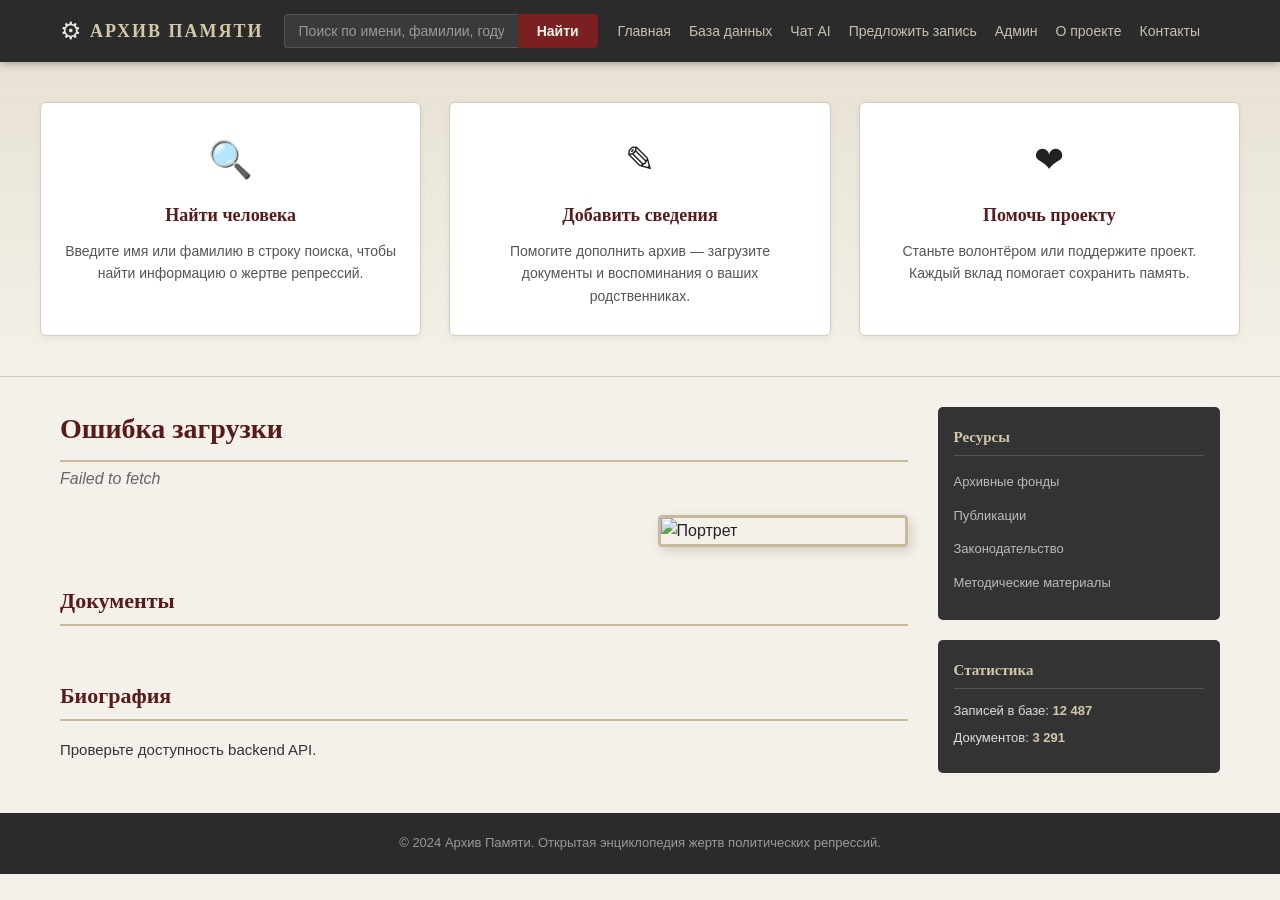
==== front/index.html @ 4bc0eaa8 "ADMIN" ====
<!DOCTYPE html>
<html lang="ru">
<head>
  <meta charset="UTF-8">
  <meta name="viewport" content="width=device-width, initial-scale=1.0">
  <title>Архив памяти — База данных жертв политических репрессий</title>
  <meta name="description" content="Открытая энциклопедия жертв политических репрессий. Поиск, биографии, документы.">
  <link rel="stylesheet" href="style.css">
  <link rel="icon" type="image/x-icon" href="images/iconic_biber.png">
</head>
<body>

  <!-- HEADER -->
  <header class="site-header">
    <div class="header-inner">
      <div class="logo">
        <span class="logo-icon">&#9881;</span>
        <span class="logo-text">АРХИВ ПАМЯТИ</span>
      </div>
      <div class="search-bar">
        <input type="text" placeholder="Поиск по имени, фамилии, году..." id="searchInput">
        <button type="button" id="searchBtn">Найти</button>
      </div>
      <nav class="header-nav">
        <a href="index.html">Главная</a>
        <a href="list.html">База данных</a>
        <a href="chat.html">Чат AI</a>
        <a href="suggestions.html">Предложить запись</a>
        <a href="admin.html">Админ</a>
        <a href="about.html">О проекте</a>
        <a href="contacts.html">Контакты</a>
      </nav>
      <div id="authContainer"></div>
    </div>
  </header>

  <!-- HERO / INTRO -->
  <section class="hero">
    <div class="hero-inner">
      <div class="hero-card">
        <div class="hero-card-icon">&#128269;</div>
        <h3>Найти человека</h3>
        <p>Введите имя или фамилию в строку поиска, чтобы найти информацию о жертве репрессий.</p>
      </div>
      <div class="hero-card">
        <div class="hero-card-icon">&#9998;</div>
        <h3>Добавить сведения</h3>
        <p>Помогите дополнить архив — загрузите документы и воспоминания о ваших родственниках.</p>
      </div>
      <div class="hero-card">
        <div class="hero-card-icon">&#10084;</div>
        <h3>Помочь проекту</h3>
        <p>Станьте волонтёром или поддержите проект. Каждый вклад помогает сохранить память.</p>
      </div>
    </div>
  </section>

  <!-- MAIN CONTENT -->
  <div class="main-wrapper">
    <main class="content">

      <!-- Profile Section -->
      <section class="profile-section">
        <h1 id="personName" class="person-name">Загрузка...</h1>
        <p id="personYears" class="person-years"></p>

        <div class="profile-layout">
          <div class="profile-meta">
            <table id="metaTable">
              <tbody></tbody>
            </table>
          </div>
          <div class="profile-photo">
            <img id="personPhoto" src="" alt="Портрет">
          </div>
        </div>
      </section>

      <!-- Documents Gallery -->
      <section class="documents-section">
        <h2>Документы</h2>
        <div id="documentsGrid" class="documents-grid"></div>
      </section>

      <!-- Biography Section -->
      <section class="biography-section">
        <h2>Биография</h2>
        <div id="biographyText" class="biography-text"></div>
      </section>

    </main>

    <!-- SIDEBAR -->
    <aside class="sidebar">
      <div class="sidebar-box">
        <h4>Ресурсы</h4>
        <ul>
          <li><a href="#">Архивные фонды</a></li>
          <li><a href="#">Публикации</a></li>
          <li><a href="#">Законодательство</a></li>
          <li><a href="#">Методические материалы</a></li>
        </ul>
      </div>
      <div class="sidebar-box">
        <h4>Статистика</h4>
        <p class="sidebar-stat">Записей в базе: <strong>12 487</strong></p>
        <p class="sidebar-stat">Документов: <strong>3 291</strong></p>
      </div>
    </aside>
  </div>

  <!-- FOOTER -->
  <footer class="site-footer">
    <p>&copy; 2024 Архив Памяти. Открытая энциклопедия жертв политических репрессий.</p>
  </footer>

  <script src="script.js"></script>
</body>
</html>
---- front/style.css ----
/* ===== RESET & BASE ===== */
*, *::before, *::after {
  margin: 0;
  padding: 0;
  box-sizing: border-box;
}

body {
  font-family: Arial, Helvetica, sans-serif;
  background-color: #f4f1ea;
  color: #222;
  line-height: 1.6;
}

a {
  color: #7a2020;
  text-decoration: none;
  transition: color 0.2s;
}
a:hover {
  color: #a03030;
  text-decoration: underline;
}

h1, h2, h3, h4 {
  font-family: Georgia, 'Times New Roman', serif;
  color: #5a1a1a;
}

img {
  max-width: 100%;
  display: block;
}

/* ===== HEADER ===== */
.site-header {
  background-color: #2b2b2b;
  color: #e8e4dc;
  padding: 0;
  position: sticky;
  top: 0;
  z-index: 100;
  box-shadow: 0 2px 8px rgba(0,0,0,0.3);
}

.header-inner {
  max-width: 1200px;
  margin: 0 auto;
  display: flex;
  align-items: center;
  justify-content: space-between;
  padding: 12px 20px;
  gap: 20px;
}

.logo {
  display: flex;
  align-items: center;
  gap: 8px;
  flex-shrink: 0;
}

.logo-icon {
  font-size: 24px;
}

.logo-text {
  font-family: Georgia, serif;
  font-size: 18px;
  font-weight: bold;
  letter-spacing: 2px;
  color: #d4c8a8;
}

.search-bar {
  flex: 1;
  max-width: 420px;
  display: flex;
}

.search-bar input {
  flex: 1;
  padding: 8px 14px;
  border: 1px solid #555;
  border-right: none;
  border-radius: 4px 0 0 4px;
  background: #3a3a3a;
  color: #e8e4dc;
  font-size: 14px;
  outline: none;
  transition: border-color 0.2s;
}

.search-bar input::placeholder {
  color: #999;
}

.search-bar input:focus {
  border-color: #7a2020;
}

.search-bar button {
  padding: 8px 18px;
  background: #7a2020;
  color: #f4f1ea;
  border: 1px solid #7a2020;
  border-radius: 0 4px 4px 0;
  cursor: pointer;
  font-size: 14px;
  font-weight: bold;
  transition: background 0.2s;
}

.search-bar button:hover {
  background: #5a1515;
}

.header-nav {
  display: flex;
  gap: 18px;
  flex-shrink: 0;
}

.header-nav a {
  color: #c8c0b0;
  font-size: 14px;
  transition: color 0.2s;
}

.header-nav a:hover {
  color: #fff;
  text-decoration: none;
}

.header-nav a.nav-active {
  color: #fff;
  border-bottom: 2px solid #d4c8a8;
  padding-bottom: 2px;
}

/* ===== HERO ===== */
.hero {
  background: linear-gradient(180deg, #e8e2d4 0%, #f4f1ea 100%);
  border-bottom: 1px solid #d5cdba;
  padding: 40px 20px;
}

.hero-inner {
  max-width: 1200px;
  margin: 0 auto;
  display: grid;
  grid-template-columns: repeat(3, 1fr);
  gap: 28px;
}

.hero-card {
  background: #fff;
  border: 1px solid #d5cdba;
  border-radius: 6px;
  padding: 28px 24px;
  text-align: center;
  box-shadow: 0 2px 6px rgba(0,0,0,0.06);
  transition: transform 0.2s, box-shadow 0.2s;
}

.hero-card:hover {
  transform: translateY(-3px);
  box-shadow: 0 6px 16px rgba(0,0,0,0.1);
}

.hero-card-icon {
  font-size: 36px;
  margin-bottom: 12px;
}

.hero-card h3 {
  margin-bottom: 10px;
  font-size: 18px;
}

.hero-card p {
  font-size: 14px;
  color: #555;
}

/* ===== MAIN WRAPPER ===== */
.main-wrapper {
  max-width: 1200px;
  margin: 30px auto;
  padding: 0 20px;
  display: grid;
  grid-template-columns: 3fr 1fr;
  gap: 30px;
}

/* ===== CONTENT ===== */
.content {
  min-width: 0;
}

/* Profile */
.person-name {
  font-size: 28px;
  margin-bottom: 4px;
  color: #5a1a1a;
  border-bottom: 2px solid #c8b99a;
  padding-bottom: 8px;
}

.person-years {
  font-size: 16px;
  color: #666;
  margin-bottom: 24px;
  font-style: italic;
}

.profile-layout {
  display: flex;
  gap: 30px;
  margin-bottom: 36px;
}

.profile-meta {
  flex: 1;
}

.profile-meta table {
  width: 100%;
  border-collapse: collapse;
}

.profile-meta td {
  padding: 7px 10px;
  border-bottom: 1px solid #ddd5c5;
  font-size: 14px;
  vertical-align: top;
}

.profile-meta td:first-child {
  font-weight: bold;
  color: #444;
  width: 45%;
  white-space: nowrap;
}

.profile-photo {
  flex-shrink: 0;
}

.profile-photo img {
  width: 250px;
  height: auto;
  border: 3px solid #c8b99a;
  border-radius: 4px;
  box-shadow: 3px 4px 12px rgba(0,0,0,0.15);
}

/* Documents */
.documents-section {
  margin-bottom: 36px;
}

.documents-section h2 {
  font-size: 22px;
  margin-bottom: 16px;
  border-bottom: 2px solid #c8b99a;
  padding-bottom: 6px;
}

.documents-grid {
  display: grid;
  grid-template-columns: repeat(auto-fill, minmax(110px, 1fr));
  gap: 14px;
}

.doc-thumb {
  border: 2px solid #c8b99a;
  border-radius: 3px;
  overflow: hidden;
  box-shadow: 2px 3px 8px rgba(0,0,0,0.1);
  cursor: pointer;
  transition: transform 0.2s, box-shadow 0.2s;
}

.doc-thumb:hover {
  transform: scale(1.05);
  box-shadow: 3px 5px 14px rgba(0,0,0,0.18);
}

.doc-thumb img {
  width: 100%;
  height: auto;
  display: block;
}

/* Biography */
.biography-section h2 {
  font-size: 22px;
  margin-bottom: 16px;
  border-bottom: 2px solid #c8b99a;
  padding-bottom: 6px;
}

.biography-text {
  font-size: 15px;
  line-height: 1.75;
  color: #333;
}

.biography-text p {
  margin-bottom: 14px;
  text-indent: 24px;
}

/* ===== SIDEBAR ===== */
.sidebar {
  display: flex;
  flex-direction: column;
  gap: 20px;
}

.sidebar-box {
  background: #333;
  color: #ddd;
  border-radius: 5px;
  padding: 18px 16px;
}

.sidebar-box h4 {
  color: #d4c8a8;
  font-size: 15px;
  margin-bottom: 12px;
  border-bottom: 1px solid #555;
  padding-bottom: 6px;
}

.sidebar-box ul {
  list-style: none;
}

.sidebar-box ul li {
  margin-bottom: 8px;
}

.sidebar-box ul li a {
  color: #bbb;
  font-size: 13px;
  transition: color 0.2s;
}

.sidebar-box ul li a:hover {
  color: #fff;
}

.sidebar-stat {
  font-size: 13px;
  margin-bottom: 6px;
}

.sidebar-stat strong {
  color: #d4c8a8;
}

/* ===== FORMS / PANELS ===== */
.admin-panel {
  background: #fff;
  border: 1px solid #ddd5c5;
  border-radius: 6px;
  padding: 16px;
  margin-bottom: 16px;
}

.admin-panel h3 {
  margin-bottom: 10px;
}

.admin-form-grid {
  display: grid;
  grid-template-columns: repeat(auto-fit, minmax(180px, 1fr));
  gap: 10px;
}

.admin-form-grid input,
.admin-form-grid select,
.admin-panel textarea {
  width: 100%;
  padding: 8px 10px;
  border: 1px solid #c8b99a;
  border-radius: 4px;
  font-size: 14px;
}

.admin-actions {
  display: flex;
  gap: 8px;
  flex-wrap: wrap;
  margin-top: 10px;
}

.admin-actions button,
.admin-actions select {
  padding: 8px 10px;
  border: 1px solid #5a1a1a;
  background: #7a2020;
  color: #f4f1ea;
  border-radius: 4px;
  cursor: pointer;
}

.admin-actions select {
  background: #fff;
  color: #333;
  border-color: #c8b99a;
}

.admin-cards-list {
  margin-top: 10px;
  display: grid;
  gap: 8px;
}

.admin-card-row {
  display: flex;
  justify-content: space-between;
  gap: 10px;
  align-items: flex-start;
  border: 1px solid #ddd5c5;
  border-radius: 4px;
  padding: 8px;
  background: #fdfbf7;
}

.admin-card-row button {
  padding: 6px 8px;
  border: 1px solid #5a1a1a;
  border-radius: 4px;
  background: #7a2020;
  color: #fff;
  cursor: pointer;
}

.chat-helper {
  color: #666;
  margin-bottom: 8px;
}

.chat-box,
.chat-history-box {
  border: 1px solid #ddd5c5;
  border-radius: 4px;
  background: #fff;
  min-height: 110px;
  max-height: 260px;
  overflow: auto;
  padding: 10px;
  margin: 8px 0;
}

.chat-line {
  margin-bottom: 8px;
  white-space: pre-wrap;
}

.chat-line.user {
  color: #5a1a1a;
}

.chat-line.assistant {
  color: #1f2a3a;
}

.chat-citations {
  margin: 8px 0 0 18px;
}

.chat-history-item {
  border-bottom: 1px solid #efe8da;
  padding-bottom: 8px;
  margin-bottom: 8px;
}

.chat-history-time,
.chat-history-sources {
  color: #777;
  font-size: 12px;
}

/* ===== FOOTER ===== */
.site-footer {
  background: #2b2b2b;
  color: #999;
  text-align: center;
  padding: 20px;
  font-size: 13px;
  margin-top: 40px;
}

/* ===== RESPONSIVE ===== */
@media (max-width: 900px) {
  .hero-inner {
    grid-template-columns: 1fr;
  }
  .main-wrapper {
    grid-template-columns: 1fr;
  }
  .profile-layout {
    flex-direction: column;
  }
  .profile-photo img {
    width: 200px;
  }
  .header-inner {
    flex-wrap: wrap;
  }
  .search-bar {
    order: 3;
    max-width: 100%;
    width: 100%;
  }
}
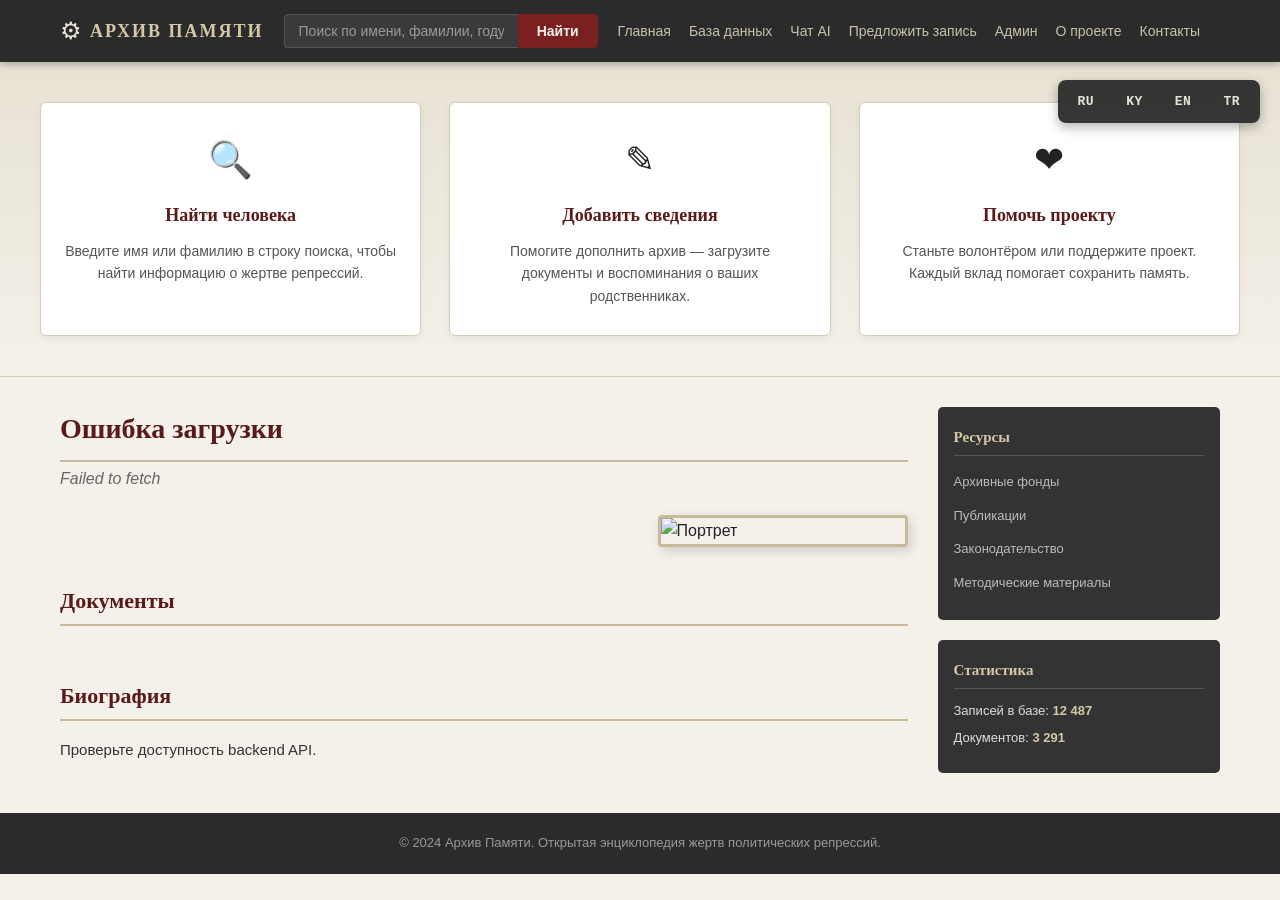
==== commit b2fef44c: "Added translations for html" ====
--- a/front/index.html
+++ b/front/index.html
@@ -10,25 +10,33 @@
 </head>
 <body>
 
+  <!-- Language Switcher -->
+  <div class="lang-switcher">
+    <button class="lang-btn" data-lang="ru" onclick="setLanguage('ru')" title="Русский">RU</button>
+    <button class="lang-btn" data-lang="ky" onclick="setLanguage('ky')" title="Кыргызча">KY</button>
+    <button class="lang-btn" data-lang="en" onclick="setLanguage('en')" title="English">EN</button>
+    <button class="lang-btn" data-lang="tr" onclick="setLanguage('tr')" title="Türkçe">TR</button>
+  </div>
+
   <!-- HEADER -->
   <header class="site-header">
     <div class="header-inner">
       <div class="logo">
         <span class="logo-icon">&#9881;</span>
-        <span class="logo-text">АРХИВ ПАМЯТИ</span>
+        <span class="logo-text" data-i18n="site_title">АРХИВ ПАМЯТИ</span>
       </div>
       <div class="search-bar">
-        <input type="text" placeholder="Поиск по имени, фамилии, году..." id="searchInput">
-        <button type="button" id="searchBtn">Найти</button>
+        <input type="text" data-i18n="search_placeholder" placeholder="Поиск по имени, фамилии, году..." id="searchInput">
+        <button type="button" id="searchBtn" data-i18n="search_btn">Найти</button>
       </div>
       <nav class="header-nav">
-        <a href="index.html">Главная</a>
-        <a href="list.html">База данных</a>
-        <a href="chat.html">Чат AI</a>
-        <a href="suggestions.html">Предложить запись</a>
-        <a href="admin.html">Админ</a>
-        <a href="about.html">О проекте</a>
-        <a href="contacts.html">Контакты</a>
+        <a href="index.html" data-i18n="nav_main">Главная</a>
+        <a href="list.html" data-i18n="nav_db">База данных</a>
+        <a href="chat.html" data-i18n="nav_chat">Чат AI</a>
+        <a href="suggestions.html" data-i18n="nav_suggestions">Предложить запись</a>
+        <a href="admin.html" data-i18n="nav_admin">Админ</a>
+        <a href="about.html" data-i18n="nav_about">О проекте</a>
+        <a href="contacts.html" data-i18n="nav_contacts">Контакты</a>
       </nav>
       <div id="authContainer"></div>
     </div>
@@ -39,18 +47,18 @@
     <div class="hero-inner">
       <div class="hero-card">
         <div class="hero-card-icon">&#128269;</div>
-        <h3>Найти человека</h3>
-        <p>Введите имя или фамилию в строку поиска, чтобы найти информацию о жертве репрессий.</p>
+        <h3 data-i18n="hero_find">Найти человека</h3>
+        <p data-i18n="hero_find_desc">Введите имя или фамилию в строку поиска, чтобы найти информацию о жертве репрессий.</p>
       </div>
       <div class="hero-card">
         <div class="hero-card-icon">&#9998;</div>
-        <h3>Добавить сведения</h3>
-        <p>Помогите дополнить архив — загрузите документы и воспоминания о ваших родственниках.</p>
+        <h3 data-i18n="hero_add">Добавить сведения</h3>
+        <p data-i18n="hero_add_desc">Помогите дополнить архив — загрузите документы и воспоминания о ваших родственниках.</p>
       </div>
       <div class="hero-card">
         <div class="hero-card-icon">&#10084;</div>
-        <h3>Помочь проекту</h3>
-        <p>Станьте волонтёром или поддержите проект. Каждый вклад помогает сохранить память.</p>
+        <h3 data-i18n="hero_help">Помочь проекту</h3>
+        <p data-i18n="hero_help_desc">Станьте волонтёром или поддержите проект. Каждый вклад помогает сохранить память.</p>
       </div>
     </div>
   </section>
@@ -111,9 +119,10 @@
 
   <!-- FOOTER -->
   <footer class="site-footer">
-    <p>&copy; 2024 Архив Памяти. Открытая энциклопедия жертв политических репрессий.</p>
+    <p data-i18n="footer_text">&copy; 2024 Архив Памяти. Открытая энциклопедия жертв политических репрессий.</p>
   </footer>
 
+  <script src="i18n.js"></script>
   <script src="script.js"></script>
 </body>
 </html>
--- a/front/style.css
+++ b/front/style.css
@@ -518,3 +518,63 @@
     width: 100%;
   }
 }
+
+/* ===== LANGUAGE SWITCHER ===== */
+.lang-switcher {
+  position: fixed;
+  top: 80px;
+  right: 20px;
+  z-index: 999;
+  background: rgba(43, 43, 43, 0.95);
+  border-radius: 8px;
+  padding: 6px;
+  box-shadow: 0 4px 12px rgba(0, 0, 0, 0.3);
+  display: flex;
+  gap: 4px;
+  backdrop-filter: blur(10px);
+}
+
+.lang-btn {
+  background: transparent;
+  border: 2px solid transparent;
+  color: #e8e4dc;
+  font-size: 13px;
+  font-weight: 600;
+  padding: 6px 12px;
+  cursor: pointer;
+  border-radius: 5px;
+  transition: all 0.3s ease;
+  font-family: 'Courier New', monospace;
+  letter-spacing: 0.5px;
+}
+
+.lang-btn:hover {
+  background: rgba(232, 228, 220, 0.1);
+  border-color: rgba(232, 228, 220, 0.3);
+  transform: translateY(-1px);
+}
+
+.lang-btn.active {
+  background: linear-gradient(135deg, #7a2020, #5a1a1a);
+  border-color: #a03030;
+  box-shadow: 0 2px 8px rgba(122, 32, 32, 0.4);
+  color: #ffffff;
+}
+
+.lang-btn:active {
+  transform: translateY(0);
+}
+
+/* Responsive */
+@media (max-width: 768px) {
+  .lang-switcher {
+    top: 10px;
+    right: 10px;
+    padding: 4px;
+  }
+  
+  .lang-btn {
+    font-size: 11px;
+    padding: 5px 8px;
+  }
+}
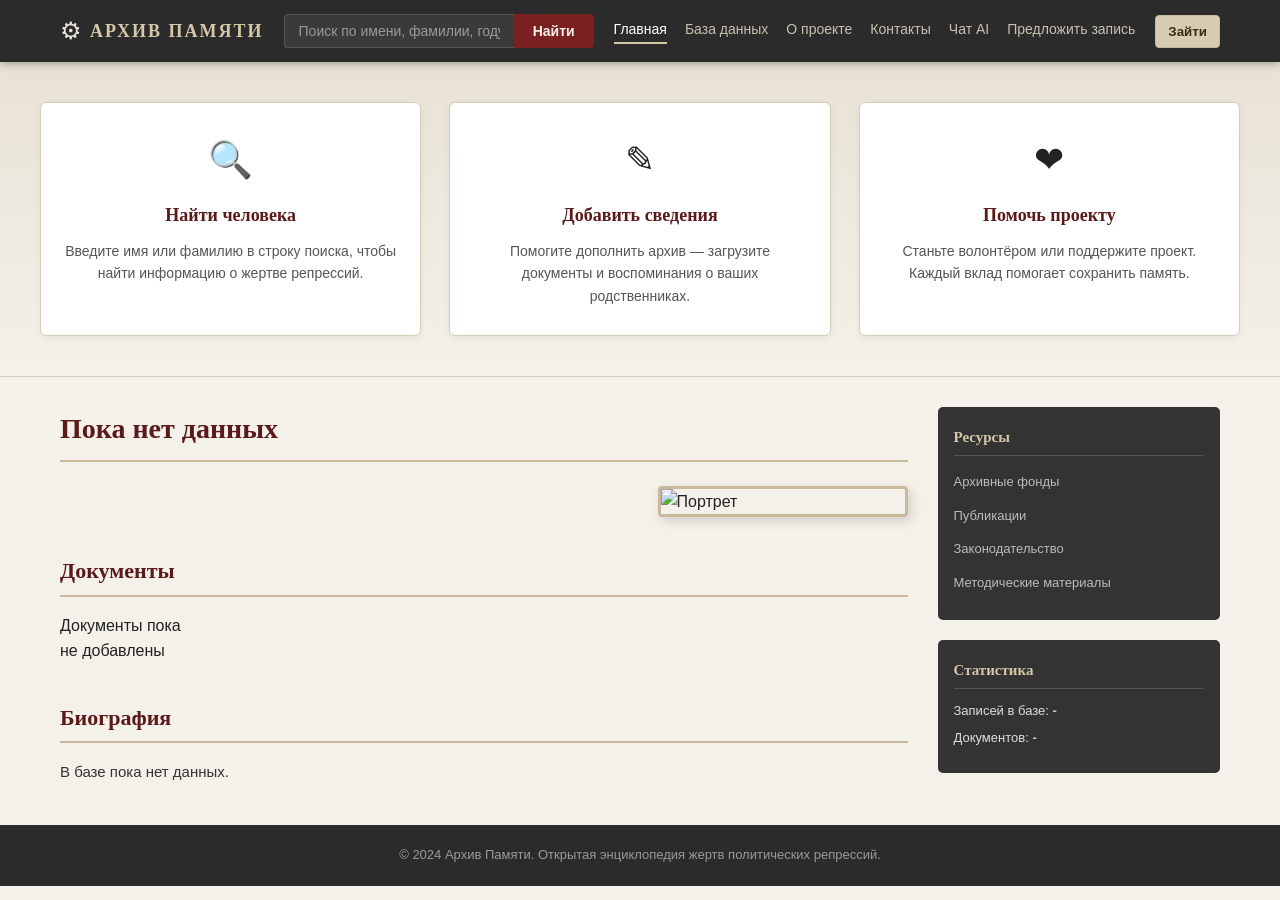
==== commit 41d05778: "Admin really maybe works" ====
--- a/front/index.html
+++ b/front/index.html
@@ -9,14 +9,6 @@
   <link rel="icon" type="image/x-icon" href="images/iconic_biber.png">
 </head>
 <body>
-
-  <!-- Language Switcher -->
-  <div class="lang-switcher">
-    <button class="lang-btn" data-lang="ru" onclick="setLanguage('ru')" title="Русский">RU</button>
-    <button class="lang-btn" data-lang="ky" onclick="setLanguage('ky')" title="Кыргызча">KY</button>
-    <button class="lang-btn" data-lang="en" onclick="setLanguage('en')" title="English">EN</button>
-    <button class="lang-btn" data-lang="tr" onclick="setLanguage('tr')" title="Türkçe">TR</button>
-  </div>
 
   <!-- HEADER -->
   <header class="site-header">
@@ -32,30 +24,26 @@
       <nav class="header-nav">
         <a href="index.html" data-i18n="nav_main">Главная</a>
         <a href="list.html" data-i18n="nav_db">База данных</a>
-        <a href="chat.html" data-i18n="nav_chat">Чат AI</a>
-        <a href="suggestions.html" data-i18n="nav_suggestions">Предложить запись</a>
-        <a href="admin.html" data-i18n="nav_admin">Админ</a>
         <a href="about.html" data-i18n="nav_about">О проекте</a>
         <a href="contacts.html" data-i18n="nav_contacts">Контакты</a>
       </nav>
-      <div id="authContainer"></div>
     </div>
   </header>
 
   <!-- HERO / INTRO -->
   <section class="hero">
     <div class="hero-inner">
-      <div class="hero-card">
+      <div class="hero-card" id="heroFindCard" role="button" tabindex="0" aria-label="Найти человека">
         <div class="hero-card-icon">&#128269;</div>
         <h3 data-i18n="hero_find">Найти человека</h3>
         <p data-i18n="hero_find_desc">Введите имя или фамилию в строку поиска, чтобы найти информацию о жертве репрессий.</p>
       </div>
-      <div class="hero-card">
+      <div class="hero-card" id="heroSuggestCard" role="button" tabindex="0" aria-label="Добавить сведения">
         <div class="hero-card-icon">&#9998;</div>
         <h3 data-i18n="hero_add">Добавить сведения</h3>
         <p data-i18n="hero_add_desc">Помогите дополнить архив — загрузите документы и воспоминания о ваших родственниках.</p>
       </div>
-      <div class="hero-card">
+      <div class="hero-card" id="heroHelpCard" role="button" tabindex="0" aria-label="Помочь проекту">
         <div class="hero-card-icon">&#10084;</div>
         <h3 data-i18n="hero_help">Помочь проекту</h3>
         <p data-i18n="hero_help_desc">Станьте волонтёром или поддержите проект. Каждый вклад помогает сохранить память.</p>
@@ -111,8 +99,8 @@
       </div>
       <div class="sidebar-box">
         <h4>Статистика</h4>
-        <p class="sidebar-stat">Записей в базе: <strong>12 487</strong></p>
-        <p class="sidebar-stat">Документов: <strong>3 291</strong></p>
+        <p class="sidebar-stat">Записей в базе: <strong id="statsPersons">-</strong></p>
+        <p class="sidebar-stat">Документов: <strong id="statsDocuments">-</strong></p>
       </div>
     </aside>
   </div>
@@ -122,7 +110,7 @@
     <p data-i18n="footer_text">&copy; 2024 Архив Памяти. Открытая энциклопедия жертв политических репрессий.</p>
   </footer>
 
-  <script src="i18n.js"></script>
+  <script src="header-auth.js"></script>
   <script src="script.js"></script>
 </body>
 </html>
--- a/front/style.css
+++ b/front/style.css
@@ -138,6 +138,102 @@
   padding-bottom: 2px;
 }
 
+.global-auth-controls {
+  display: flex;
+  align-items: center;
+  gap: 10px;
+  flex-shrink: 0;
+}
+
+.global-auth-controls button {
+  border: 1px solid #c8b99a;
+  background: #d7ccb2;
+  color: #3b2a18;
+  border-radius: 4px;
+  padding: 8px 12px;
+  font-weight: bold;
+  cursor: pointer;
+}
+
+.global-auth-controls button:hover {
+  background: #e7ddc7;
+}
+
+.global-auth-modal {
+  position: fixed;
+  inset: 0;
+  background: rgba(20, 12, 6, 0.5);
+  display: none;
+  align-items: center;
+  justify-content: center;
+  padding: 16px;
+  z-index: 400;
+}
+
+.global-auth-modal.open {
+  display: flex;
+}
+
+.global-auth-dialog {
+  width: min(420px, 96vw);
+  background: #fefcf8;
+  border: 1px solid #d8ccb3;
+  border-radius: 8px;
+  box-shadow: 0 14px 38px rgba(0, 0, 0, 0.3);
+  padding: 14px;
+}
+
+.global-auth-header {
+  display: flex;
+  align-items: center;
+  justify-content: space-between;
+  margin-bottom: 12px;
+}
+
+.global-auth-close {
+  border: 1px solid #d8ccb3;
+  background: #fff;
+  color: #5a1a1a;
+  border-radius: 4px;
+  width: 30px;
+  height: 30px;
+  cursor: pointer;
+}
+
+.global-auth-fields {
+  display: grid;
+  gap: 8px;
+}
+
+.global-auth-fields input {
+  border: 1px solid #c8b99a;
+  border-radius: 4px;
+  padding: 9px 10px;
+  font-size: 14px;
+}
+
+.global-auth-actions {
+  display: flex;
+  flex-wrap: wrap;
+  gap: 8px;
+  margin-top: 12px;
+}
+
+.global-auth-actions button {
+  border: 1px solid #5a1a1a;
+  background: #7a2020;
+  color: #fff;
+  border-radius: 4px;
+  padding: 8px 10px;
+  cursor: pointer;
+}
+
+#globalAuthStatus {
+  margin-top: 10px;
+  font-size: 13px;
+  color: #5a4b36;
+}
+
 /* ===== HERO ===== */
 .hero {
   background: linear-gradient(180deg, #e8e2d4 0%, #f4f1ea 100%);
@@ -163,6 +259,10 @@
   transition: transform 0.2s, box-shadow 0.2s;
 }
 
+.hero-card[role="button"] {
+  cursor: pointer;
+}
+
 .hero-card:hover {
   transform: translateY(-3px);
   box-shadow: 0 6px 16px rgba(0,0,0,0.1);
@@ -191,6 +291,15 @@
   display: grid;
   grid-template-columns: 3fr 1fr;
   gap: 30px;
+}
+
+.main-wrapper.page-wide {
+  max-width: 1320px;
+  grid-template-columns: 1fr;
+}
+
+.main-wrapper.page-wide .admin-form-grid {
+  grid-template-columns: repeat(auto-fit, minmax(220px, 1fr));
 }
 
 /* ===== CONTENT ===== */
@@ -517,64 +626,9 @@
     max-width: 100%;
     width: 100%;
   }
-}
-
-/* ===== LANGUAGE SWITCHER ===== */
-.lang-switcher {
-  position: fixed;
-  top: 80px;
-  right: 20px;
-  z-index: 999;
-  background: rgba(43, 43, 43, 0.95);
-  border-radius: 8px;
-  padding: 6px;
-  box-shadow: 0 4px 12px rgba(0, 0, 0, 0.3);
-  display: flex;
-  gap: 4px;
-  backdrop-filter: blur(10px);
-}
-
-.lang-btn {
-  background: transparent;
-  border: 2px solid transparent;
-  color: #e8e4dc;
-  font-size: 13px;
-  font-weight: 600;
-  padding: 6px 12px;
-  cursor: pointer;
-  border-radius: 5px;
-  transition: all 0.3s ease;
-  font-family: 'Courier New', monospace;
-  letter-spacing: 0.5px;
-}
-
-.lang-btn:hover {
-  background: rgba(232, 228, 220, 0.1);
-  border-color: rgba(232, 228, 220, 0.3);
-  transform: translateY(-1px);
-}
-
-.lang-btn.active {
-  background: linear-gradient(135deg, #7a2020, #5a1a1a);
-  border-color: #a03030;
-  box-shadow: 0 2px 8px rgba(122, 32, 32, 0.4);
-  color: #ffffff;
-}
-
-.lang-btn:active {
-  transform: translateY(0);
-}
-
-/* Responsive */
-@media (max-width: 768px) {
-  .lang-switcher {
-    top: 10px;
-    right: 10px;
-    padding: 4px;
+  .global-auth-controls {
+    width: 100%;
+    justify-content: flex-end;
   }
-  
-  .lang-btn {
-    font-size: 11px;
-    padding: 5px 8px;
-  }
-}
+}
+
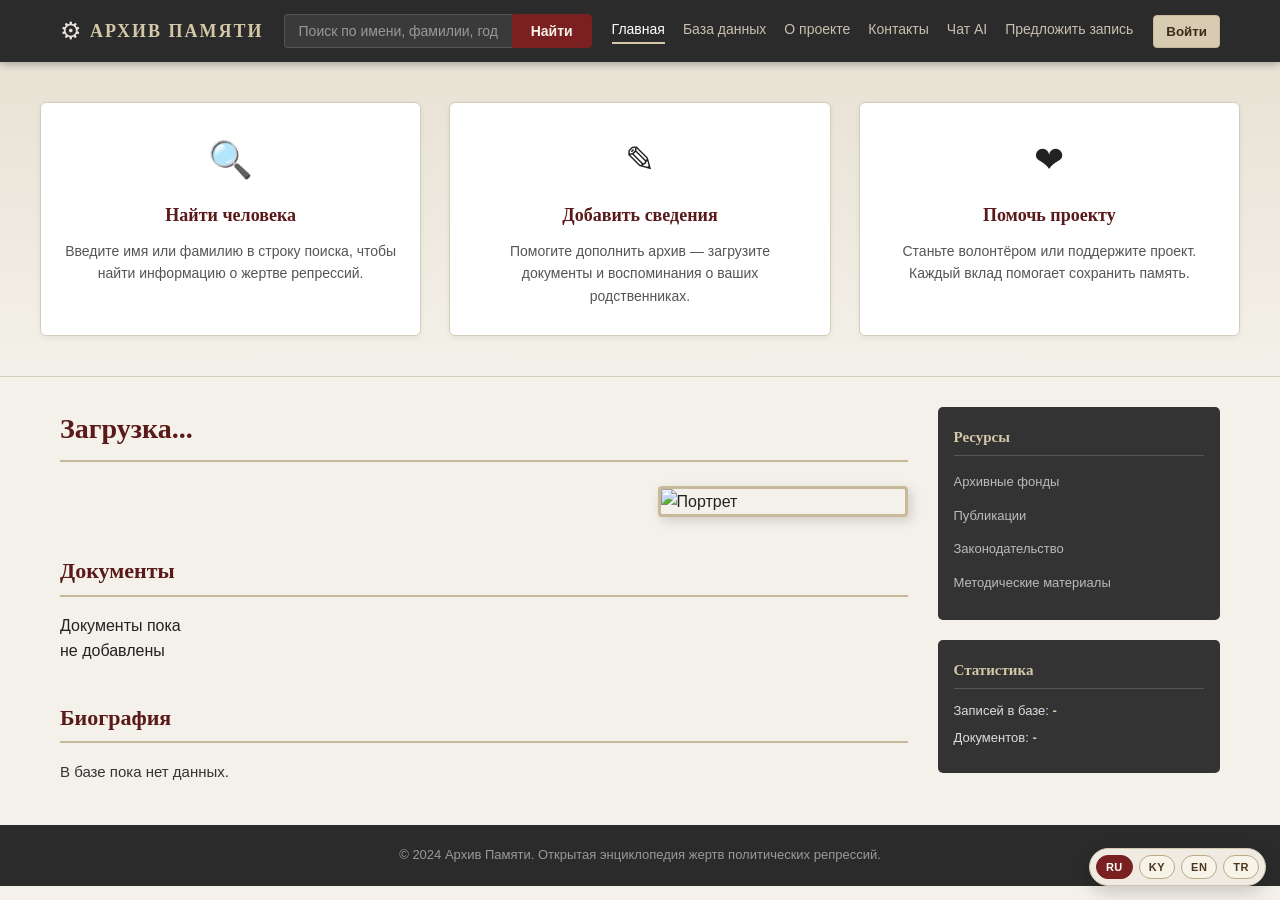
==== commit 9b7f1f7b: "Dastan" ====
--- a/front/index.html
+++ b/front/index.html
@@ -110,6 +110,7 @@
     <p data-i18n="footer_text">&copy; 2024 Архив Памяти. Открытая энциклопедия жертв политических репрессий.</p>
   </footer>
 
+  <script src="i18n.js"></script>
   <script src="header-auth.js"></script>
   <script src="script.js"></script>
 </body>
--- a/front/style.css
+++ b/front/style.css
@@ -159,6 +159,43 @@
   background: #e7ddc7;
 }
 
+.lang-switcher {
+  position: fixed;
+  right: 14px;
+  bottom: 14px;
+  z-index: 350;
+  display: flex;
+  gap: 6px;
+  padding: 6px;
+  border-radius: 999px;
+  border: 1px solid #d3c7b0;
+  background: rgba(250, 245, 236, 0.95);
+  box-shadow: 0 6px 18px rgba(0, 0, 0, 0.18);
+  backdrop-filter: blur(3px);
+}
+
+.lang-btn {
+  border: 1px solid #bda982;
+  background: #f8f3e8;
+  color: #4b3620;
+  border-radius: 999px;
+  padding: 5px 9px;
+  font-size: 11px;
+  font-weight: bold;
+  letter-spacing: 0.5px;
+  cursor: pointer;
+}
+
+.lang-btn:hover {
+  background: #efe4cf;
+}
+
+.lang-btn.active {
+  background: #7a2020;
+  border-color: #7a2020;
+  color: #fff;
+}
+
 .global-auth-modal {
   position: fixed;
   inset: 0;
@@ -630,5 +667,176 @@
     width: 100%;
     justify-content: flex-end;
   }
-}
-
+  .lang-switcher {
+    right: 10px;
+    bottom: 10px;
+    gap: 4px;
+    padding: 5px;
+  }
+  .lang-btn {
+    padding: 4px 7px;
+    font-size: 10px;
+  }
+}
+
+@media (max-width: 700px) {
+  .site-header {
+    position: static;
+  }
+
+  .header-inner {
+    padding: 10px 12px;
+    gap: 10px;
+  }
+
+  .logo-text {
+    font-size: 14px;
+    letter-spacing: 1px;
+  }
+
+  .search-bar input,
+  .search-bar button {
+    font-size: 13px;
+    padding-top: 7px;
+    padding-bottom: 7px;
+  }
+
+  .header-nav {
+    width: 100%;
+    order: 4;
+    overflow-x: auto;
+    white-space: nowrap;
+    gap: 8px;
+    padding-bottom: 4px;
+    -webkit-overflow-scrolling: touch;
+  }
+
+  .header-nav a {
+    display: inline-block;
+    padding: 6px 9px;
+    background: #383838;
+    border-radius: 999px;
+    font-size: 12px;
+  }
+
+  .header-nav a.nav-active {
+    border-bottom: none;
+    background: #7a2020;
+  }
+
+  .global-auth-controls {
+    width: 100%;
+    order: 5;
+    justify-content: flex-end;
+  }
+
+  .global-auth-controls button {
+    padding: 7px 10px;
+    font-size: 12px;
+  }
+
+  .main-wrapper {
+    margin: 18px auto;
+    padding: 0 12px;
+    gap: 16px;
+  }
+
+  .hero {
+    padding: 20px 12px;
+  }
+
+  .hero-card {
+    padding: 18px 14px;
+  }
+
+  .person-name {
+    font-size: 22px;
+  }
+
+  .person-years {
+    font-size: 14px;
+    margin-bottom: 14px;
+  }
+
+  .documents-section h2,
+  .biography-section h2 {
+    font-size: 20px;
+  }
+
+  .profile-meta td {
+    font-size: 13px;
+    padding: 6px 8px;
+  }
+
+  .profile-meta td:first-child {
+    width: 42%;
+    white-space: normal;
+  }
+
+  .documents-grid {
+    grid-template-columns: repeat(2, minmax(0, 1fr));
+  }
+
+  .sidebar-box {
+    padding: 14px 12px;
+  }
+
+  .admin-form-grid {
+    grid-template-columns: 1fr;
+    gap: 8px;
+  }
+
+  .admin-card-row {
+    flex-direction: column;
+    align-items: stretch;
+  }
+
+  .admin-card-row button {
+    width: 100%;
+  }
+
+  .lang-switcher {
+    right: 8px;
+    bottom: 8px;
+    max-width: calc(100vw - 16px);
+  }
+}
+
+@media (max-width: 520px) {
+  .header-inner {
+    padding: 8px 10px;
+  }
+
+  .logo-icon {
+    font-size: 18px;
+  }
+
+  .logo-text {
+    font-size: 12px;
+  }
+
+  .hero-card h3 {
+    font-size: 16px;
+  }
+
+  .hero-card p,
+  .biography-text {
+    font-size: 14px;
+  }
+
+  .documents-grid {
+    grid-template-columns: 1fr 1fr;
+    gap: 10px;
+  }
+
+  .lang-btn {
+    padding: 4px 6px;
+    font-size: 9px;
+  }
+
+  .site-footer {
+    margin-top: 20px;
+    padding: 14px 10px;
+  }
+}
+
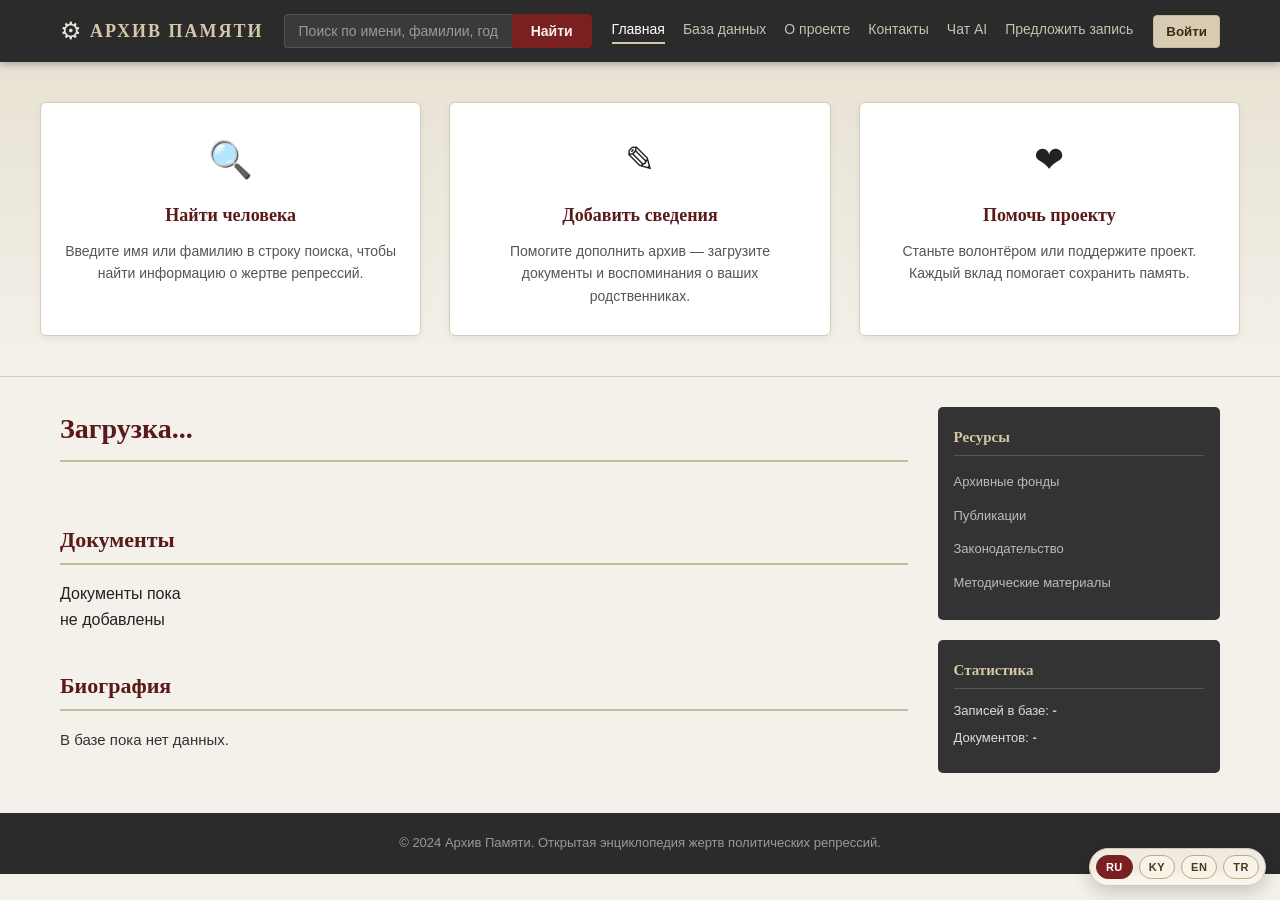
==== commit 44cf4283: "Testing langs" ====
--- a/front/index.html
+++ b/front/index.html
@@ -57,7 +57,7 @@
 
       <!-- Profile Section -->
       <section class="profile-section">
-        <h1 id="personName" class="person-name">Загрузка...</h1>
+        <h1 id="personName" class="person-name" data-i18n="profile_loading">Загрузка...</h1>
         <p id="personYears" class="person-years"></p>
 
         <div class="profile-layout">
@@ -74,13 +74,13 @@
 
       <!-- Documents Gallery -->
       <section class="documents-section">
-        <h2>Документы</h2>
+        <h2 data-i18n="docs_title">Документы</h2>
         <div id="documentsGrid" class="documents-grid"></div>
       </section>
 
       <!-- Biography Section -->
       <section class="biography-section">
-        <h2>Биография</h2>
+        <h2 data-i18n="biography_title">Биография</h2>
         <div id="biographyText" class="biography-text"></div>
       </section>
 
@@ -89,16 +89,16 @@
     <!-- SIDEBAR -->
     <aside class="sidebar">
       <div class="sidebar-box">
-        <h4>Ресурсы</h4>
+        <h4 data-i18n="resources_title">Ресурсы</h4>
         <ul>
-          <li><a href="#">Архивные фонды</a></li>
-          <li><a href="#">Публикации</a></li>
-          <li><a href="#">Законодательство</a></li>
-          <li><a href="#">Методические материалы</a></li>
+          <li><a href="#" data-i18n="resources_archives">Архивные фонды</a></li>
+          <li><a href="#" data-i18n="resources_publications">Публикации</a></li>
+          <li><a href="#" data-i18n="resources_laws">Законодательство</a></li>
+          <li><a href="#" data-i18n="resources_methods">Методические материалы</a></li>
         </ul>
       </div>
       <div class="sidebar-box">
-        <h4>Статистика</h4>
+        <h4 data-i18n="stats_title">Статистика</h4>
         <p class="sidebar-stat">Записей в базе: <strong id="statsPersons">-</strong></p>
         <p class="sidebar-stat">Документов: <strong id="statsDocuments">-</strong></p>
       </div>
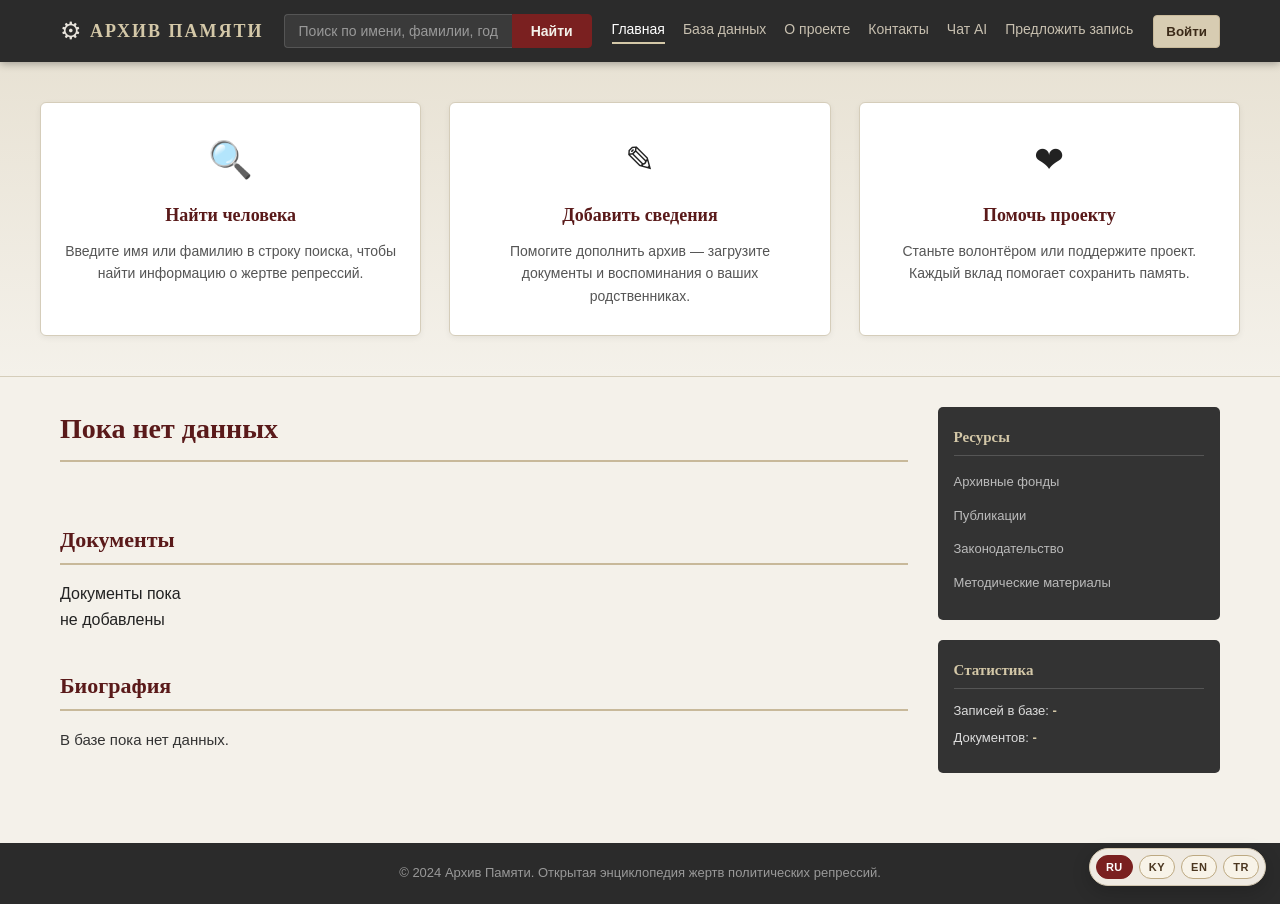
==== commit 76086602: "Burger" ====
--- a/front/index.html
+++ b/front/index.html
@@ -57,7 +57,7 @@
 
       <!-- Profile Section -->
       <section class="profile-section">
-        <h1 id="personName" class="person-name" data-i18n="profile_loading">Загрузка...</h1>
+        <h1 id="personName" class="person-name">Загрузка...</h1>
         <p id="personYears" class="person-years"></p>
 
         <div class="profile-layout">
--- a/front/style.css
+++ b/front/style.css
@@ -10,6 +10,9 @@
   background-color: #f4f1ea;
   color: #222;
   line-height: 1.6;
+  min-height: 100vh;
+  display: flex;
+  flex-direction: column;
 }
 
 a {
@@ -121,6 +124,35 @@
   flex-shrink: 0;
 }
 
+.header-burger {
+  display: none;
+  align-items: center;
+  justify-content: center;
+  width: 38px;
+  height: 38px;
+  border: 1px solid #85765a;
+  background: #3a3a3a;
+  color: #f4f1ea;
+  border-radius: 6px;
+  font-size: 22px;
+  line-height: 1;
+  cursor: pointer;
+}
+
+.header-burger:hover {
+  background: #474747;
+}
+
+.header-menu-overlay {
+  position: fixed;
+  inset: 0;
+  background: rgba(0, 0, 0, 0.35);
+  opacity: 0;
+  pointer-events: none;
+  transition: opacity 0.2s ease;
+  z-index: 90;
+}
+
 .header-nav a {
   color: #c8c0b0;
   font-size: 14px;
@@ -328,6 +360,8 @@
   display: grid;
   grid-template-columns: 3fr 1fr;
   gap: 30px;
+  width: 100%;
+  flex: 1 0 auto;
 }
 
 .main-wrapper.page-wide {
@@ -685,13 +719,60 @@
   }
 
   .header-inner {
+    position: relative;
     padding: 10px 12px;
     gap: 10px;
+  }
+
+  .header-burger {
+    display: inline-flex;
+    margin-left: auto;
+    order: 2;
   }
 
   .logo-text {
     font-size: 14px;
     letter-spacing: 1px;
+  }
+
+  .search-bar,
+  .header-nav,
+  .global-auth-controls {
+    display: flex;
+    width: 100%;
+    order: 4;
+    opacity: 0;
+    transform: translateY(-8px);
+    max-height: 0;
+    overflow: hidden;
+    pointer-events: none;
+    transition: opacity 0.2s ease, transform 0.2s ease, max-height 0.25s ease;
+  }
+
+  .site-header.menu-open .search-bar,
+  .site-header.menu-open .header-nav,
+  .site-header.menu-open .global-auth-controls {
+    opacity: 1;
+    transform: translateY(0);
+    max-height: 320px;
+    pointer-events: auto;
+  }
+
+  .site-header.menu-open ~ .header-menu-overlay {
+    opacity: 1;
+    pointer-events: auto;
+  }
+
+  .site-header.menu-open .search-bar {
+    order: 3;
+  }
+
+  .site-header.menu-open .header-nav {
+    order: 4;
+  }
+
+  .site-header.menu-open .global-auth-controls {
+    order: 5;
   }
 
   .search-bar input,
@@ -703,19 +784,19 @@
 
   .header-nav {
     width: 100%;
-    order: 4;
-    overflow-x: auto;
-    white-space: nowrap;
-    gap: 8px;
-    padding-bottom: 4px;
-    -webkit-overflow-scrolling: touch;
+    flex-direction: column;
+    align-items: stretch;
+    overflow: visible;
+    white-space: normal;
+    gap: 6px;
+    padding-bottom: 2px;
   }
 
   .header-nav a {
-    display: inline-block;
+    display: block;
     padding: 6px 9px;
     background: #383838;
-    border-radius: 999px;
+    border-radius: 8px;
     font-size: 12px;
   }
 
@@ -726,8 +807,11 @@
 
   .global-auth-controls {
     width: 100%;
-    order: 5;
-    justify-content: flex-end;
+    justify-content: flex-start;
+  }
+
+  .global-auth-controls button {
+    min-width: 120px;
   }
 
   .global-auth-controls button {
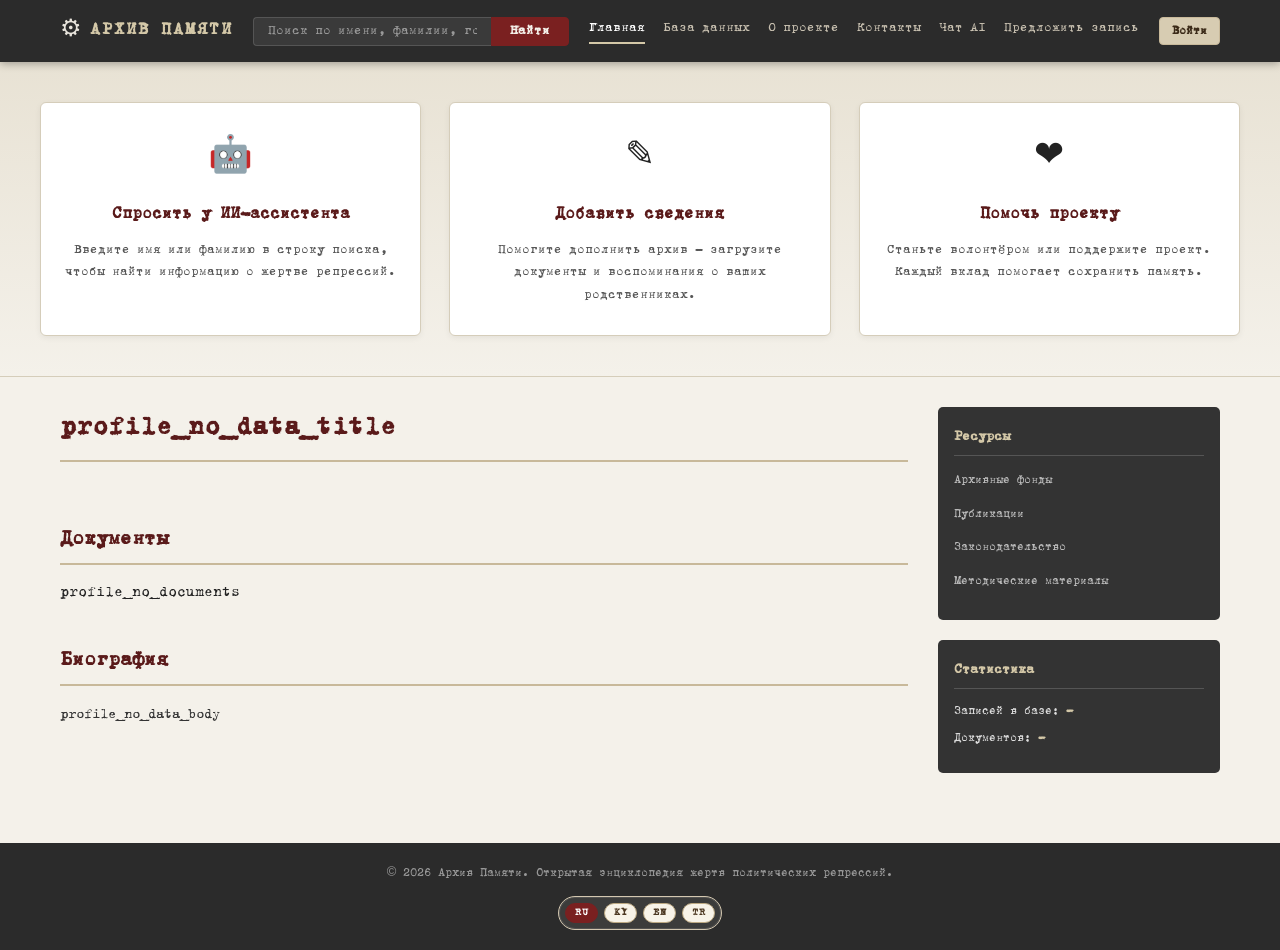
==== commit 40166e0b: "translate added" ====
--- a/front/index.html
+++ b/front/index.html
@@ -33,9 +33,9 @@
   <!-- HERO / INTRO -->
   <section class="hero">
     <div class="hero-inner">
-      <div class="hero-card" id="heroFindCard" role="button" tabindex="0" aria-label="Найти человека">
-        <div class="hero-card-icon">&#128269;</div>
-        <h3 data-i18n="hero_find">Найти человека</h3>
+      <div class="hero-card" id="heroFindCard" role="button" tabindex="0" aria-label="Спросить у ИИ-ассистента">
+        <div class="hero-card-icon">&#129302;</div>
+        <h3 data-i18n="hero_find">Спросить у ИИ-ассистента</h3>
         <p data-i18n="hero_find_desc">Введите имя или фамилию в строку поиска, чтобы найти информацию о жертве репрессий.</p>
       </div>
       <div class="hero-card" id="heroSuggestCard" role="button" tabindex="0" aria-label="Добавить сведения">
@@ -99,15 +99,15 @@
       </div>
       <div class="sidebar-box">
         <h4 data-i18n="stats_title">Статистика</h4>
-        <p class="sidebar-stat">Записей в базе: <strong id="statsPersons">-</strong></p>
-        <p class="sidebar-stat">Документов: <strong id="statsDocuments">-</strong></p>
+        <p class="sidebar-stat"><span data-i18n="stats_records">Записей в базе:</span> <strong id="statsPersons">-</strong></p>
+        <p class="sidebar-stat"><span data-i18n="stats_documents">Документов:</span> <strong id="statsDocuments">-</strong></p>
       </div>
     </aside>
   </div>
 
   <!-- FOOTER -->
   <footer class="site-footer">
-    <p data-i18n="footer_text">&copy; 2024 Архив Памяти. Открытая энциклопедия жертв политических репрессий.</p>
+    <p data-i18n="footer_text">&copy; 2026 Архив Памяти. Открытая энциклопедия жертв политических репрессий.</p>
   </footer>
 
   <script src="i18n.js"></script>
--- a/front/style.css
+++ b/front/style.css
@@ -1,12 +1,22 @@
 /* ===== RESET & BASE ===== */
+@font-face {
+    font-family: 'B52';
+    src: local('B52 Regular'), local('B52-Regular'),
+         url('fonts/B52.woff2') format('woff2'),
+         url('fonts/B52.woff') format('woff'),
+         url('fonts/B52.ttf') format('truetype');
+    font-weight: 400;
+    font-style: normal;
+}
+
 *, *::before, *::after {
   margin: 0;
   padding: 0;
   box-sizing: border-box;
+  font-family: 'B52', Arial, Helvetica, sans-serif !important;
 }
 
 body {
-  font-family: Arial, Helvetica, sans-serif;
   background-color: #f4f1ea;
   color: #222;
   line-height: 1.6;
@@ -192,18 +202,13 @@
 }
 
 .lang-switcher {
-  position: fixed;
-  right: 14px;
-  bottom: 14px;
-  z-index: 350;
   display: flex;
   gap: 6px;
   padding: 6px;
   border-radius: 999px;
   border: 1px solid #d3c7b0;
-  background: rgba(250, 245, 236, 0.95);
-  box-shadow: 0 6px 18px rgba(0, 0, 0, 0.18);
-  backdrop-filter: blur(3px);
+  background: rgba(250, 245, 236, 0.08);
+  box-shadow: inset 0 0 0 1px rgba(250, 245, 236, 0.12);
 }
 
 .lang-btn {
@@ -560,6 +565,23 @@
   gap: 10px;
 }
 
+.main-wrapper.page-wide .admin-form-grid.suggestions-form-vertical {
+  grid-template-columns: 1fr;
+  gap: 10px;
+}
+
+.main-wrapper.page-wide .admin-form-grid.suggestions-form-vertical > * {
+  width: 100%;
+}
+
+.admin-form-vertical {
+  grid-template-columns: 1fr !important;
+}
+
+.admin-form-vertical > * {
+  width: 100%;
+}
+
 .admin-form-grid input,
 .admin-form-grid select,
 .admin-panel textarea {
@@ -673,6 +695,10 @@
   padding: 20px;
   font-size: 13px;
   margin-top: 40px;
+  display: flex;
+  flex-direction: column;
+  align-items: center;
+  gap: 12px;
 }
 
 /* ===== RESPONSIVE ===== */
@@ -702,8 +728,6 @@
     justify-content: flex-end;
   }
   .lang-switcher {
-    right: 10px;
-    bottom: 10px;
     gap: 4px;
     padding: 5px;
   }
@@ -767,6 +791,24 @@
     order: 3;
   }
 
+  .search-bar {
+    display: flex;
+    flex-direction: column;
+    gap: 8px;
+  }
+
+  .search-bar input {
+    border-right: 1px solid #555;
+    border-radius: 8px;
+    min-height: 40px;
+  }
+
+  .search-bar button {
+    width: 100%;
+    border-radius: 8px;
+    min-height: 40px;
+  }
+
   .site-header.menu-open .header-nav {
     order: 4;
   }
@@ -777,9 +819,9 @@
 
   .search-bar input,
   .search-bar button {
-    font-size: 13px;
-    padding-top: 7px;
-    padding-bottom: 7px;
+    font-size: 14px;
+    padding-top: 9px;
+    padding-bottom: 9px;
   }
 
   .header-nav {
@@ -880,16 +922,18 @@
   }
 
   .lang-switcher {
-    right: 8px;
-    bottom: 8px;
-    max-width: calc(100vw - 16px);
+    max-width: calc(100vw - 32px);
   }
 }
 
 @media (max-width: 520px) {
   .header-inner {
     padding: 8px 10px;
-  }
+    display: flex;
+    justify-content: space-between;
+  }
+
+ 
 
   .logo-icon {
     font-size: 18px;
